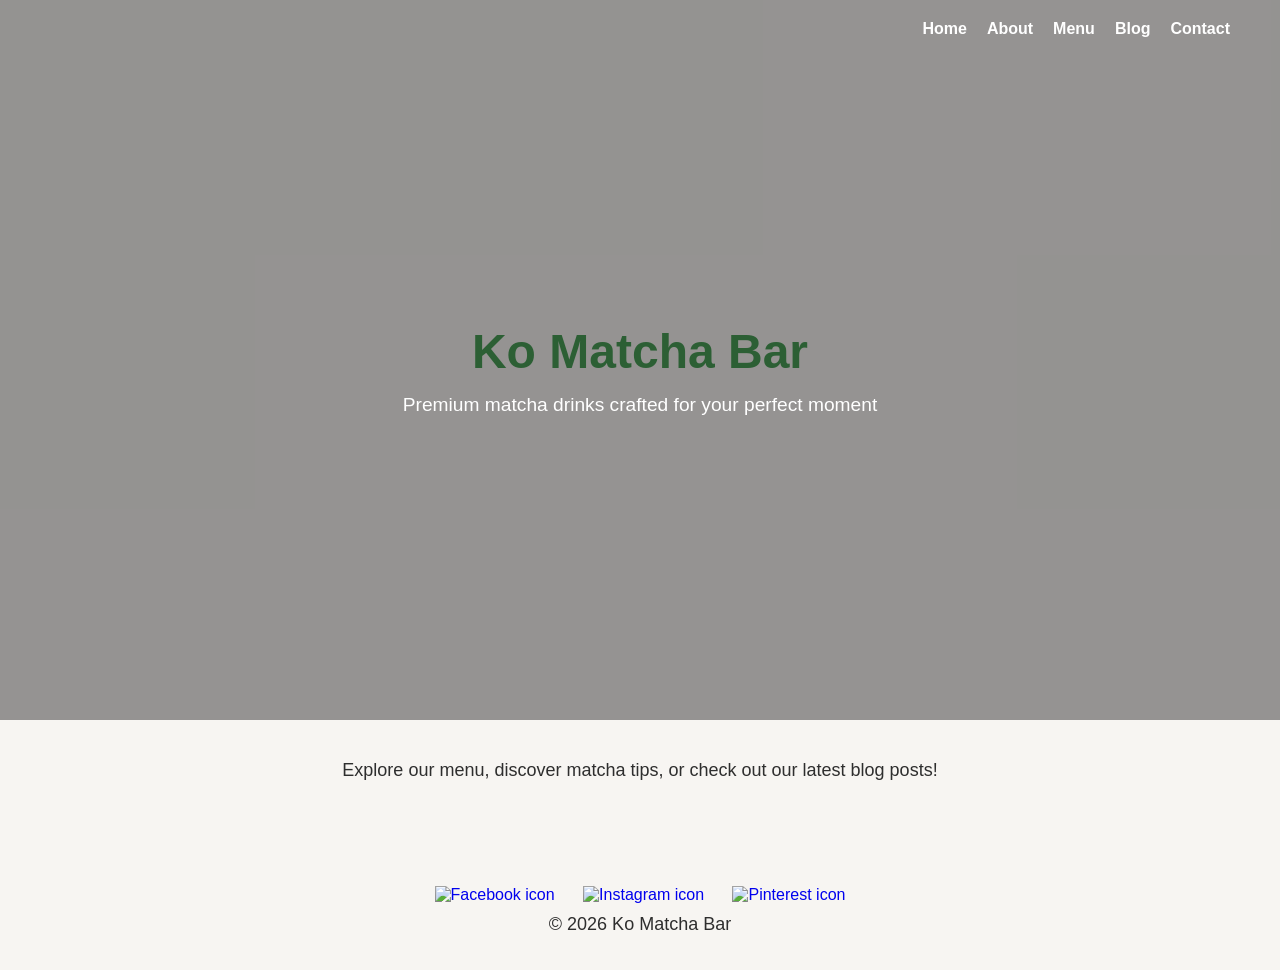
==== index.html @ 40c32e94 "Add files via upload" ====
<!doctype html>
<html lang="en">
<head>
  <meta charset="utf-8">
  <meta name="viewport" content="width=device-width, initial-scale=1.0">

  <title>Ko Matcha Bar | Premium Matcha &amp; Experience</title>
  <meta name="description" content="Ko Matcha Bar offers premium matcha drinks, desserts, and a calming cafe experience. Enjoy high-quality ingredients in a modern, aesthetic space.">
  <meta name="keywords" content="matcha cafe, matcha drinks, cafe aesthetic, premium matcha, Ko Matcha Bar, healthy drinks, trendy cafe">
  <meta name="author" content="Ko Matcha Bar">
  <link rel="stylesheet" href="style.css">
</head>

<body>
	
	<header class="navbar">
  <nav>
    <ul>
      <li><a href="#home">Home</a></li>
      <li><a href="#about">About</a></li>
      <li><a href="#menu">Menu</a></li>
	  <li><a href="blog.html">Blog</a></li>
      <li><a href="#contact">Contact</a></li>
    </ul>
  </nav>
</header>

<section class="hero">
  <div class="hero-content">
    <h1>Ko Matcha Bar</h1>
    <p>Premium matcha drinks crafted for your perfect moment</p>
  </div>
</section>

  <main>
    <!-- Main content goes here -->
    <p>Explore our menu, discover matcha tips, or check out our latest blog posts!</p>
  </main>

    <footer>
	  <div class="social-icons">
      <a href="https://facebook.com/komatchabar" target="_blank" rel="noopener noreferrer" aria-label="Ko Matcha Bar on Facebook">
        <img src="images/facebook-icon.png" alt="Facebook icon">
      </a>

      <a href="https://instagram.com/komatchabar" target="_blank" rel="noopener noreferrer" aria-label="Ko Matcha Bar on Instagram">
        <img src="images/instagram-icon.png" alt="Instagram icon">
      </a>

      <a href="https://ca.pinterest.com/komatchabar" target="_blank" rel="noopener noreferrer" aria-label="Ko Matcha Bar on Pinterest">
		  <img src="images/pinterest-icon.png" alt="Pinterest icon"></a>
    <p>&copy; 2026 Ko Matcha Bar</p>
	</div>
  </footer>

</body>
</html>
---- style.css ----
@charset "utf-8";

/* ===== Global Styles ===== */
body {
  font-family: Arial, sans-serif;
  margin: 0;
  padding: 0;
  background-color: #F7F5F2;
  color: #2E2E2E;
  text-align: center;
	
}

/* ===== Header / Hero Section ===== */
h1 {
text-align: center;
margin-top: 40px;
font-size: 32px;
}
p {
text-align: center;
max-width: 600px;
margin: 10px auto;
font-size: 18px;
}

header {
  padding: 60px 20px 30px;
}

header h1 {
  font-size: 2.5em;
  margin-bottom: 15px;
  color: #2c5f34;
}

header p {
  max-width: 600px;
  margin: 0 auto;
  line-height: 1.6;
}

/* =========================
   Hero Banner
   ========================= */

.hero {
  background-image: url("images/matcha-hero.jpeg"); 
  background-size: cover;
  background-position: center;
  height: 80vh;

  display: flex;
  align-items: center;
  justify-content: center;

  position: relative;
}

/* Dark overlay for readability */
.hero::before {
  content: "";
  position: absolute;
  inset: 0;
  background-color: rgba(0, 0, 0, 0.4);
}

.hero-content {
  position: relative;
  color: white;
  text-align: center;
  max-width: 600px;
}

.hero-content h1 {
  font-size: 3em;
  margin-bottom: 15px;
  color: #2c5f34;
}

.hero-content p {
  font-size: 1.2em;
  margin-bottom: 20px;
  color: white;
}

/* Button */
.btn {
  background-color: #2c5f34;
  color: white;
  padding: 12px 25px;
  text-decoration: none;
  border-radius: 25px;
  font-weight: bold;
  transition: background 0.3s ease;
}

.btn:hover {
  background-color: #2F5D50;
}

/* =========================
   Navigation Bar
   ========================= */

.navbar {
  position: absolute;
  top: 0;
  left: 0;
  width: 100%;
  display: flex;
  justify-content: flex-end; /* Puts logo on left, links on right */
  align-items: center;
  padding: 20px 50px;
  box-sizing: border-box; /* Keeps padding from adding to width */
  z-index: 10;
  background: transparent;
}

/* Horizontal list styling */
.navbar ul {
  display: flex;
  list-style: none;
  margin: 0;
  padding: 0;
}

.navbar ul li {
  margin-left: 20px;
}

.navbar a {
  color: white;
  text-decoration: none;
  font-weight: bold;
}

.nav-bar li {
  margin: 0 20px;
}

.nav-bar a {
  text-decoration: none;
  color: white;
  font-weight: bold;
  transition: opacity 0.3s ease;
}

.nav-bar a:hover {
  opacity: 0.7;
}

/* =========================
   Main Content
   ========================= */

main {
  padding: 30px 20px;
}

/* =========================
   Footer / Social Icons
   ========================= */

footer {
  background-color: #eae7e2;
  padding: 0;
  margin-top: 40px;
}

/* =========================
   Blog Page Styles
   ========================= */

.blog-container {
  max-width: 800px;
  margin: 40px auto;
  padding: 0 20px;
}

.blog-card img {
  width: 100%;        
  height: 250px;      
  object-fit: cover; 
}

.blog-post {
  margin-bottom: 40px;
  padding-bottom: 20px;
  border-bottom: 1px solid #ddd;
}

.blog-post h2 {
  color: #2F5D50; /* matcha green */
  margin-bottom: 10px;
}

.post-meta {
  font-size: 0.9em;
  color: #777;
  margin-bottom: 15px;
}

.blog-post p {
  line-height: 1.6;
  margin-bottom: 15px;
}

.blog-post ul {
  margin-left: 20px;
}

/* =========================
   Blog Cards (Modern Style)
   ========================= */

.blog-container {
  max-width: 1000px;
  margin: 40px auto;
  padding: 0 20px;
}

.blog-card {
  display: flex;
  flex-direction: column;
  background-color: #ffffff;
  margin-bottom: 30px;
  border-radius: 12px;
  overflow: hidden;
  box-shadow: 0 4px 10px rgba(0,0,0,0.08);
  transition: transform 0.3s ease;
}

.blog-card:hover {
  transform: translateY(-5px);
}

.blog-card img {
  width: 100%;
  height: 250px;
  object-fit: cover;
}

.blog-content {
  padding: 20px;
}

.blog-content h2 {
  color: #2F5D50;
  margin-bottom: 10px;
}

.post-meta {
  font-size: 0.85em;
  color: #888;
  margin-bottom: 10px;
}

.blog-content p {
  line-height: 1.6;
}

/* ===== Social Icons ===== */
.social-icons {
  text-align: center;
  padding: 25px 0;
  background-color: #F7F5F2; 
}

.social-icons a {
  margin: 0 12px;
  display: inline-block;
  text-decoration: none;
}

.social-icons img {
  width: 32px;
  height: 32px;
  transition: all 0.3s ease; 
}

.social-icons img:hover {
  transform: scale(1.2);
  opacity: 0.8;
}
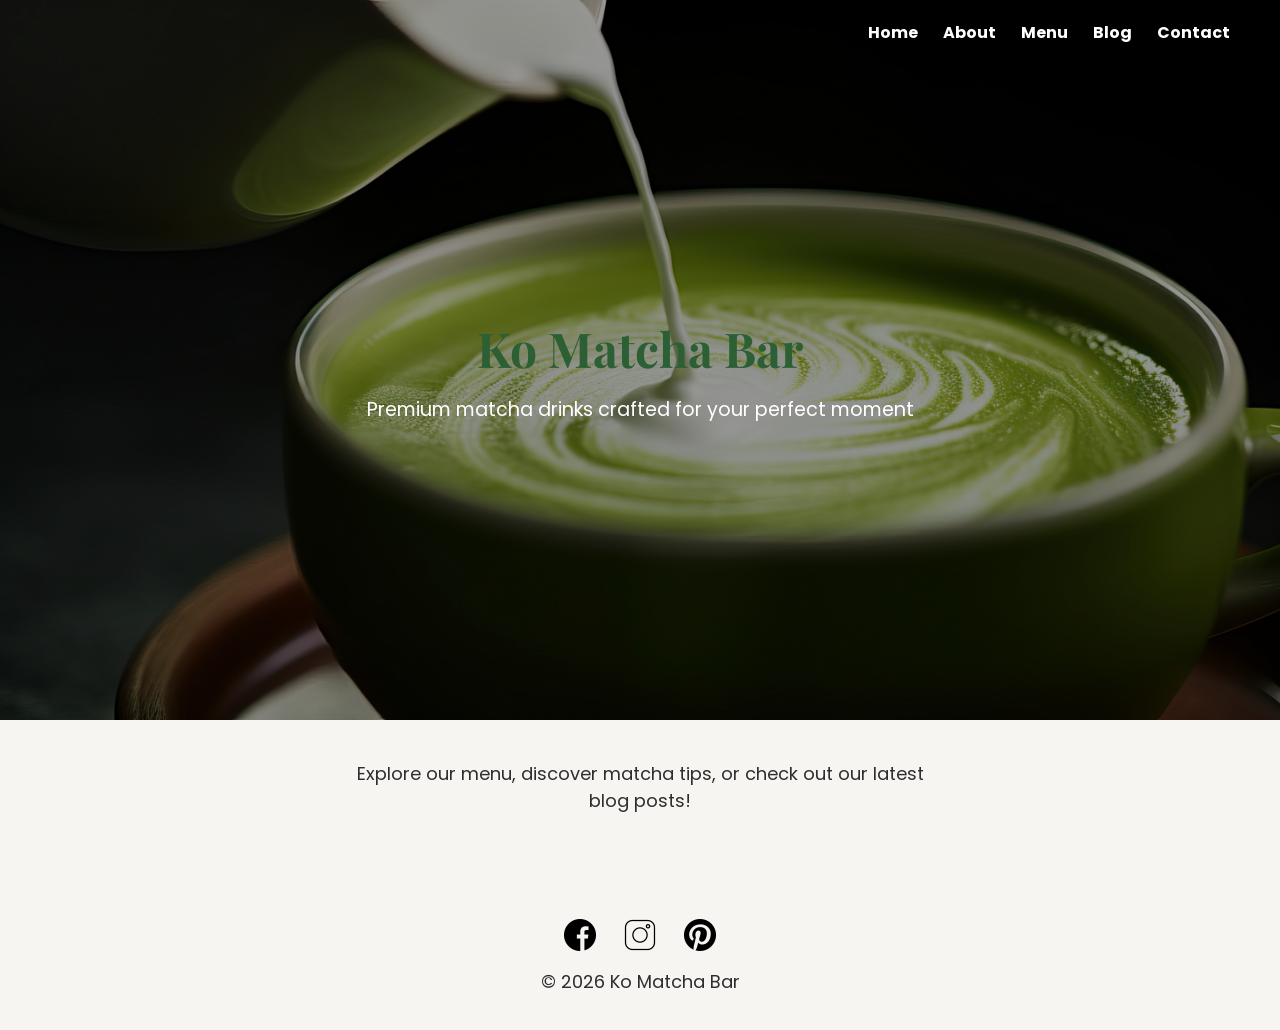
==== commit e2634d87: "Add files via upload" ====
--- a/index.html
+++ b/index.html
@@ -3,6 +3,7 @@
 <head>
   <meta charset="utf-8">
   <meta name="viewport" content="width=device-width, initial-scale=1.0">
+	<link href="https://fonts.googleapis.com/css2?family=Poppins:wght@300;400;600&family=Playfair+Display:wght@500;700&display=swap" rel="stylesheet">
 
   <title>Ko Matcha Bar | Premium Matcha &amp; Experience</title>
   <meta name="description" content="Ko Matcha Bar offers premium matcha drinks, desserts, and a calming cafe experience. Enjoy high-quality ingredients in a modern, aesthetic space.">
--- a/style.css
+++ b/style.css
@@ -8,7 +8,18 @@
   background-color: #F7F5F2;
   color: #2E2E2E;
   text-align: center;
-	
+}
+
+/* =========================
+   Typography
+   ========================= */
+
+body {
+  font-family: 'Poppins', sans-serif;
+}
+
+h1, h2 {
+  font-family: 'Playfair Display', serif;
 }
 
 /* ===== Header / Hero Section ===== */
@@ -126,7 +137,7 @@
 }
 
 .navbar ul li {
-  margin-left: 20px;
+  margin-left: 25px;
 }
 
 .navbar a {
@@ -135,15 +146,37 @@
   font-weight: bold;
 }
 
+.navbar a.active {
+  border-bottom: 2px solid white;
+}
+
 .nav-bar li {
   margin: 0 20px;
 }
 
+.nav-bar ul {
+  display: flex;
+  list-style: none;
+  margin: 0;
+  padding: 0;
+}
+
+.nav-bar {
+  display: flex;
+  justify-content: center;
+  background-color: #F7F5F2;
+  padding: 15px 0;
+}
+
 .nav-bar a {
   text-decoration: none;
-  color: white;
+  color: #2c5f34;
   font-weight: bold;
   transition: opacity 0.3s ease;
+}
+
+.nav-bar a.active {
+  border-bottom: 2px solid #2c5f34;
 }
 
 .nav-bar a:hover {
